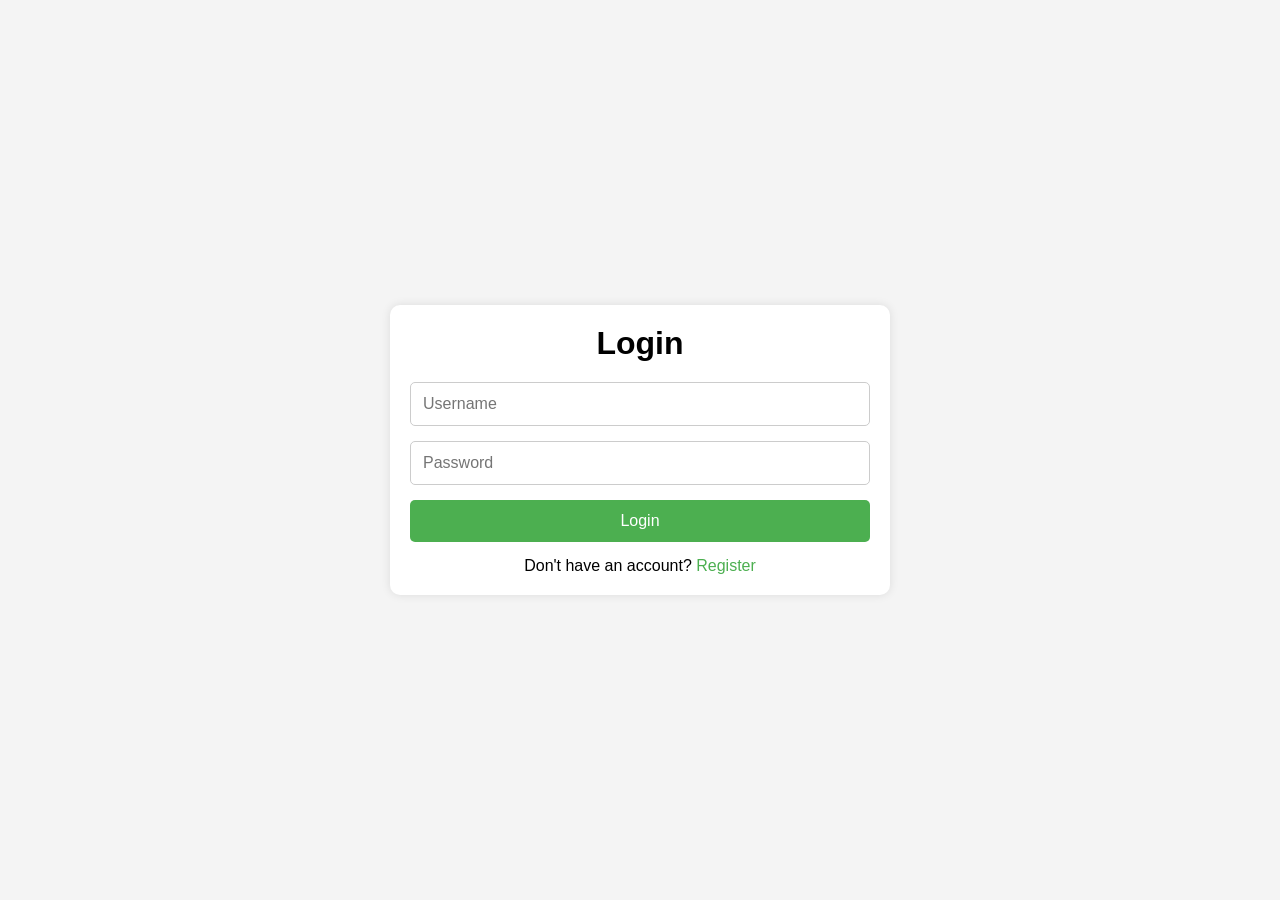
==== transactions.html @ 9f0c490a "Added transaction CRUD frontend feature" ====
<!DOCTYPE html>
<html lang="en">
<head>
    <meta charset="UTF-8">
    <meta name="viewport" content="width=device-width, initial-scale=1.0">
    <title>Transactions</title>
    <link rel="stylesheet" href="css/style.css">
</head>
<body>
    <div class="container">
        <h1>Transactions</h1>
        <table>
            <thead>
                <tr>
                    <th>Title</th>
                    <th>Amount</th>
                    <th>Category</th>
                    <th>Type</th>
                    <th>Date</th>
                    <th>Action</th>
                </tr>
            </thead>
            <tbody id="transactionTableBody"></tbody>
        </table>
        <form id = "transactionForm">
            <input type="text" id = "title" placeholder="Title" required>
            <input type="number" id = "amount" placeholder="Amount" required>
            <select id = "category" required>
                <option value="Food">Food</option>
                <option value="Traval">Travel</option>
                <option value="Bills">Bills</option>
                <option value="Other">Other</option>
            </select>
            <select id = "type" required>
                <option value="income">Income</option>
                <option value="expense">Expense</option>
            </select>
            <input type = "date" id = "date" required>
            <button type = "submit">Add transaction</button>
        </form>
        <br>
        <a href = "dashboard.html">Back to Dashboard</a>
    </div>
    <script src="js/transactions.js"></script>
</body>
</html>
---- css/style.css ----
*{
    margin: 0;
    padding: 0;
    box-sizing: border-box;
}

body{
    font-family: Arial, Helvetica, sans-serif;
    background-color: #f4f4f4;
    display: flex;
    justify-content: center;
    align-items: center;
    min-height: 100vh;
}

.container{
    background-color: white;
    padding: 20px;
    width: 500px;
    box-shadow: 0px 0px 10px rgba(0,0,0,0.1);
    border-radius: 10px;
}
h1{
    text-align: center;
    margin-bottom: 20px;
}
form{
    display: flex;
    flex-direction: column;
}
input{
    padding: 12px;
    margin-bottom: 15px;
    border: 1px solid #ccc;
    border-radius: 5px;
    font-size: 16px;
}
button{
    padding: 12px;
    border: none;
    border-radius:5px;;
    background-color: #4CAF50;
    color:white;
    font-size: 16px;
    cursor: pointer;
}
button:hover{
    background-color: #45a049;

}
p{
    margin-top: 15px;
    text-align: center
}
a{
    color:#4CAF50;
    text-decoration: none;
}
/* summary cards */
.summary-card{
    background-color: #f9f9f9;
    padding: 15px;
    margin-bottom: 15px;
    border-radius: 8px;
    text-align: center;
}
.summary-card h3{
    margin-bottom: 10px;
}
/* transactionstable */
table{
    font-size:14px;
    width: 100%;
    border-collapese: collapse; 
    margin-top: 20px;
}
th, td{
    border: 1px solid #ddd;
    padding: 10px:
    text-align:center;
}
th{
    background-color: #4CAF50;
    color: white;
}
td{
    word-break: break-word;
}
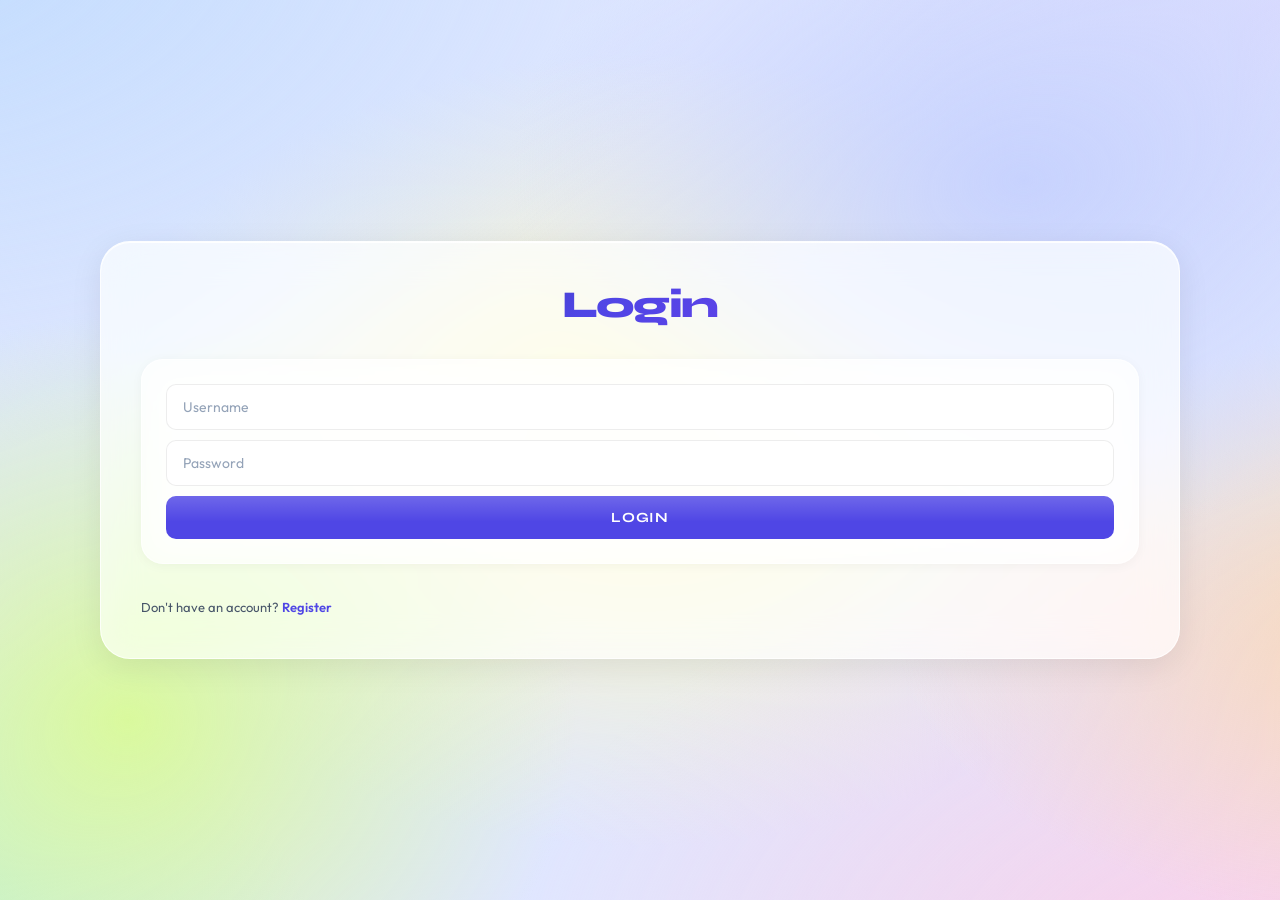
==== commit 75d865ae: "Bugs cleared in transaction page and added chart visualization" ====
--- a/transactions.html
+++ b/transactions.html
@@ -9,6 +9,20 @@
 <body>
     <div class="container">
         <h1>Transactions</h1>
+        <h3>Filters</h3>
+        <select id="filterCategory">
+            <option value="">All Categories</option>
+            <option value="Food">Food</option>
+            <option value="Travel">Travel</option>
+            <option value="Bills">Bills</option>
+        </select>
+        <select  id="filterType">
+            <option value="">All Types</option>
+            <option value="expense">Expense</option>
+        </select>
+        <input type="date" id="startDate">
+        <input type="date" id="endDate">
+        <button onclick="applyFilters()">All Filters</button>
         <table>
             <thead>
                 <tr>
@@ -29,6 +43,7 @@
                 <option value="Food">Food</option>
                 <option value="Traval">Travel</option>
                 <option value="Bills">Bills</option>
+                <option value = "Entertainment">Entertainment</option>
                 <option value="Other">Other</option>
             </select>
             <select id = "type" required>
@@ -40,6 +55,8 @@
         </form>
         <br>
         <a href = "dashboard.html">Back to Dashboard</a>
+        <br><br>
+        <button onclick="logout()">Logout</button>
     </div>
     <script src="js/transactions.js"></script>
 </body>
--- a/css/style.css
+++ b/css/style.css
@@ -1,88 +1,399 @@
-*{
-    margin: 0;
-    padding: 0;
-    box-sizing: border-box;
-}
-
-body{
-    font-family: Arial, Helvetica, sans-serif;
-    background-color: #f4f4f4;
+@import url('https://fonts.googleapis.com/css2?family=Syne:wght@400;600;700;800&family=Outfit:wght@300;400;500;600&display=swap');
+
+:root {
+    --surface:        rgba(255,255,255,0.72);
+    --surface-2:      rgba(255,255,255,0.55);
+    --border:         rgba(0,0,0,0.07);
+    --border-hover:   rgba(99,102,241,0.35);
+
+    --accent:         #4f46e5;
+    --accent-light:   #6366f1;
+    --accent-glow:    rgba(99,102,241,0.18);
+
+    --income:  #059669;
+    --expense: #e11d48;
+    --balance: #4f46e5;
+
+    --text-primary:   #0f172a;
+    --text-secondary: #475569;
+    --text-muted:     #94a3b8;
+
+    --radius-sm: 10px;
+    --radius-md: 16px;
+    --radius-lg: 22px;
+    --radius-xl: 30px;
+
+    --blur:        blur(18px) saturate(180%);
+    --shadow-glass: 0 8px 32px rgba(0,0,0,0.08), 0 1px 0 rgba(255,255,255,0.9) inset;
+    --shadow-card:  0 4px 24px rgba(0,0,0,0.07);
+    --shadow-btn:   0 4px 18px rgba(79,70,229,0.35);
+}
+
+* { margin: 0; padding: 0; box-sizing: border-box; }
+
+/* ── ANIMATED MESH BACKGROUND ───────────────────────── */
+
+body {
+    font-family: 'Outfit', sans-serif;
+    min-height: 100vh;
     display: flex;
     justify-content: center;
     align-items: center;
-    min-height: 100vh;
-}
-
-.container{
-    background-color: white;
-    padding: 20px;
-    width: 500px;
-    box-shadow: 0px 0px 10px rgba(0,0,0,0.1);
-    border-radius: 10px;
-}
-h1{
-    text-align: center;
-    margin-bottom: 20px;
-}
-form{
+    padding: 24px;
+    position: relative;
+    overflow-x: hidden;
+    background: #e0e7ff;
+}
+
+body::before,
+body::after {
+    content: '';
+    position: fixed;
+    inset: -50%;
+    width: 200%;
+    height: 200%;
+    z-index: 0;
+    pointer-events: none;
+}
+
+body::before {
+    background:
+        radial-gradient(ellipse 60% 55% at 20% 20%, #bfdbfe 0%, transparent 55%),
+        radial-gradient(ellipse 50% 50% at 80% 15%, #ddd6fe 0%, transparent 50%),
+        radial-gradient(ellipse 55% 50% at 75% 80%, #fbcfe8 0%, transparent 55%),
+        radial-gradient(ellipse 45% 45% at 15% 80%, #a7f3d0 0%, transparent 50%),
+        radial-gradient(ellipse 40% 40% at 50% 50%, #fef9c3 0%, transparent 55%);
+    animation: meshDrift 18s ease-in-out infinite alternate;
+}
+
+body::after {
+    background:
+        radial-gradient(ellipse 40% 40% at 65% 35%, #c7d2fe 0%, transparent 50%),
+        radial-gradient(ellipse 35% 45% at 30% 65%, #d9f99d 0%, transparent 50%),
+        radial-gradient(ellipse 50% 35% at 85% 60%, #fed7aa 0%, transparent 50%);
+    animation: meshDrift2 22s ease-in-out infinite alternate;
+}
+
+@keyframes meshDrift {
+    0%   { transform: translate(0%,  0%)  scale(1);    }
+    25%  { transform: translate(3%, -4%)  scale(1.04); }
+    50%  { transform: translate(-4%, 3%)  scale(0.97); }
+    75%  { transform: translate(2%,  5%)  scale(1.03); }
+    100% { transform: translate(-3%,-2%)  scale(1.01); }
+}
+
+@keyframes meshDrift2 {
+    0%   { transform: translate(0%,  0%)  scale(1.02); }
+    33%  { transform: translate(-5%, 4%)  scale(0.98); }
+    66%  { transform: translate(4%, -3%)  scale(1.04); }
+    100% { transform: translate(-2%, 3%)  scale(1);    }
+}
+
+/* ── CONTAINER ──────────────────────────────────────── */
+
+.container {
+    width: 90%;
+    max-width: 1080px;
+    background: var(--surface);
+    -webkit-backdrop-filter: var(--blur);
+    backdrop-filter: var(--blur);
+    padding: 40px;
+    border-radius: var(--radius-xl);
+    border: 1px solid rgba(255,255,255,0.75);
+    box-shadow: var(--shadow-glass);
+    position: relative;
+    z-index: 1;
+}
+
+.container::before {
+    content: '';
+    position: absolute;
+    top: 0; left: 12%; right: 12%;
+    height: 1px;
+    background: linear-gradient(90deg, transparent, rgba(255,255,255,0.95), transparent);
+    border-radius: 999px;
+}
+
+/* ── TYPOGRAPHY ─────────────────────────────────────── */
+
+h1 {
+    font-family: 'Syne', sans-serif;
+    text-align: center;
+    margin-bottom: 32px;
+    font-size: 38px;
+    font-weight: 800;
+    letter-spacing: -0.04em;
+    background: linear-gradient(135deg, #1e1b4b 0%, #4f46e5 45%, #7c3aed 100%);
+    -webkit-background-clip: text;
+    -webkit-text-fill-color: transparent;
+    background-clip: text;
+}
+
+h2 {
+    font-family: 'Syne', sans-serif;
+    font-size: 18px;
+    font-weight: 700;
+    color: var(--text-primary);
+    margin-bottom: 16px;
+    letter-spacing: -0.02em;
+}
+
+h3 {
+    font-family: 'Outfit', sans-serif;
+    font-size: 11px;
+    font-weight: 600;
+    letter-spacing: 0.12em;
+    text-transform: uppercase;
+    color: var(--text-muted);
+    margin-bottom: 8px;
+}
+
+/* ── FORM ───────────────────────────────────────────── */
+
+form {
     display: flex;
     flex-direction: column;
-}
-input{
-    padding: 12px;
-    margin-bottom: 15px;
-    border: 1px solid #ccc;
-    border-radius: 5px;
-    font-size: 16px;
-}
-button{
-    padding: 12px;
+    gap: 10px;
+    margin-bottom: 32px;
+    background: var(--surface-2);
+    -webkit-backdrop-filter: var(--blur);
+    backdrop-filter: var(--blur);
+    padding: 24px;
+    border-radius: var(--radius-lg);
+    border: 1px solid rgba(255,255,255,0.65);
+    box-shadow: 0 2px 12px rgba(0,0,0,0.04);
+}
+
+input,
+select {
+    padding: 13px 16px;
+    border: 1px solid var(--border);
+    border-radius: var(--radius-sm);
+    font-size: 14px;
+    font-family: 'Outfit', sans-serif;
+    background: rgba(255,255,255,0.8);
+    color: var(--text-primary);
+    outline: none;
+    transition: border-color 0.2s, box-shadow 0.2s, background 0.2s;
+    -webkit-appearance: none;
+}
+
+input::placeholder { color: var(--text-muted); }
+
+input:focus,
+select:focus {
+    border-color: var(--accent-light);
+    background: rgba(255,255,255,0.95);
+    box-shadow: 0 0 0 3px var(--accent-glow);
+}
+
+button {
+    padding: 13px 20px;
     border: none;
-    border-radius:5px;;
-    background-color: #4CAF50;
-    color:white;
-    font-size: 16px;
+    border-radius: var(--radius-sm);
+    background: var(--accent);
+    color: #fff;
+    font-size: 14px;
+    font-family: 'Syne', sans-serif;
+    font-weight: 700;
+    letter-spacing: 0.05em;
+    text-transform: uppercase;
     cursor: pointer;
-}
-button:hover{
-    background-color: #45a049;
-
-}
-p{
-    margin-top: 15px;
-    text-align: center
-}
-a{
-    color:#4CAF50;
+    transition: all 0.2s;
+    position: relative;
+    overflow: hidden;
+}
+
+button::after {
+    content: '';
+    position: absolute;
+    inset: 0;
+    background: linear-gradient(180deg, rgba(255,255,255,0.18) 0%, transparent 60%);
+    pointer-events: none;
+}
+
+button:hover {
+    background: var(--accent-light);
+    transform: translateY(-2px);
+    box-shadow: var(--shadow-btn);
+}
+
+button:active { transform: translateY(0); box-shadow: none; }
+
+/* ── SUMMARY CARDS ──────────────────────────────────── */
+
+.cards-grid {
+    display: grid;
+    grid-template-columns: repeat(auto-fit, minmax(200px, 1fr));
+    gap: 16px;
+    margin-bottom: 28px;
+}
+
+.summary-card {
+    background: rgba(255,255,255,0.75);
+    -webkit-backdrop-filter: var(--blur);
+    backdrop-filter: var(--blur);
+    padding: 22px 20px;
+    border-radius: var(--radius-md);
+    text-align: center;
+    border: 1px solid rgba(255,255,255,0.8);
+    box-shadow: var(--shadow-card);
+    transition: transform 0.2s, box-shadow 0.2s;
+}
+
+.summary-card:hover {
+    transform: translateY(-4px);
+    box-shadow: 0 12px 40px rgba(0,0,0,0.1);
+}
+
+.summary-card p {
+    font-size: 30px;
+    font-weight: 600;
+    letter-spacing: -0.03em;
+    font-family: 'Syne', sans-serif;
+}
+
+#income  { color: var(--income);  }
+#expense { color: var(--expense); }
+#balance { color: var(--balance); }
+
+/* ── TABLE ──────────────────────────────────────────── */
+
+table {
+    width: 100%;
+    border-collapse: collapse;
+    margin-top: 20px;
+    display: block;
+    overflow-x: auto;
+}
+
+th {
+    background: rgba(79,70,229,0.08);
+    color: var(--accent);
+    font-family: 'Syne', sans-serif;
+    font-size: 11px;
+    font-weight: 700;
+    letter-spacing: 0.1em;
+    text-transform: uppercase;
+}
+
+th, td {
+    padding: 14px 16px;
+    border-bottom: 1px solid var(--border);
+    text-align: center;
+    color: var(--text-primary);
+    font-size: 13px;
+}
+
+tbody tr { transition: background 0.15s; }
+tbody tr:hover { background: rgba(79,70,229,0.04); }
+tbody tr:last-child td { border-bottom: none; }
+
+/* ── LOADING ────────────────────────────────────────── */
+
+#loading {
+    text-align: center;
+    margin-bottom: 16px;
+    font-size: 13px;
+    font-weight: 600;
+    letter-spacing: 0.12em;
+    text-transform: uppercase;
+    color: var(--accent);
+    animation: pulse 1.4s ease-in-out infinite;
+}
+
+@keyframes pulse {
+    0%, 100% { opacity: 1;    }
+    50%       { opacity: 0.35; }
+}
+
+/* ── CANVAS ─────────────────────────────────────────── */
+
+canvas {
+    width: 100% !important;
+    height: 280px !important;
+    background: transparent;
+    margin: auto;
+    border-radius: var(--radius-md);
+    padding: 10px;
+    display: block;
+}
+
+/* ── DASHBOARD LAYOUT ───────────────────────────────── */
+
+.dashboard-layout {
+    width: 100%;
+    display: flex;
+    gap: 20px;
+    align-items: flex-start;
+    justify-content: center;
+}
+
+.chart-container {
+    width: 350px;
+    background: rgba(255,255,255,0.7);
+    -webkit-backdrop-filter: var(--blur);
+    backdrop-filter: var(--blur);
+    padding: 24px;
+    border-radius: var(--radius-lg);
+    border: 1px solid rgba(255,255,255,0.8);
+    box-shadow: var(--shadow-card);
+    text-align: center;
+    transition: transform 0.2s, box-shadow 0.2s;
+}
+
+.chart-container:hover {
+    transform: translateY(-3px);
+    box-shadow: 0 12px 40px rgba(0,0,0,0.1);
+}
+
+/* ── MISC ───────────────────────────────────────────── */
+
+ul  { margin-top: 16px; list-style: none; }
+
+li {
+    margin-bottom: 10px;
+    color: var(--text-secondary);
+    font-size: 13px;
+    padding-left: 16px;
+    position: relative;
+}
+
+li::before { content: '▸'; position: absolute; left: 0; color: var(--accent); }
+
+a {
     text-decoration: none;
-}
-/* summary cards */
-.summary-card{
-    background-color: #f9f9f9;
-    padding: 15px;
-    margin-bottom: 15px;
-    border-radius: 8px;
-    text-align: center;
-}
-.summary-card h3{
-    margin-bottom: 10px;
-}
-/* transactionstable */
-table{
-    font-size:14px;
-    width: 100%;
-    border-collapese: collapse; 
-    margin-top: 20px;
-}
-th, td{
-    border: 1px solid #ddd;
-    padding: 10px:
-    text-align:center;
-}
-th{
-    background-color: #4CAF50;
-    color: white;
-}
-td{
-    word-break: break-word;
-}+    color: var(--accent);
+    font-weight: 600;
+    transition: opacity 0.15s;
+}
+
+a:hover { opacity: 0.7; }
+
+p {
+    margin-top: 14px;
+    color: var(--text-secondary);
+    font-size: 13px;
+    line-height: 1.7;
+}
+
+/* ── SCROLLBAR ──────────────────────────────────────── */
+
+::-webkit-scrollbar        { width: 6px; height: 6px; }
+::-webkit-scrollbar-track  { background: rgba(0,0,0,0.04); }
+::-webkit-scrollbar-thumb  { background: rgba(0,0,0,0.15); border-radius: 3px; }
+::-webkit-scrollbar-thumb:hover { background: var(--accent); }
+
+/* ── RESPONSIVE ─────────────────────────────────────── */
+
+@media (max-width: 768px) {
+    .container  { padding: 24px 20px; }
+    h1          { font-size: 26px; }
+    table       { font-size: 12px; }
+
+    input, select, button { width: 100%; }
+
+    .summary-card p    { font-size: 24px; }
+    .dashboard-layout  { flex-direction: column; }
+    .chart-container   { width: 100%; }
+}
